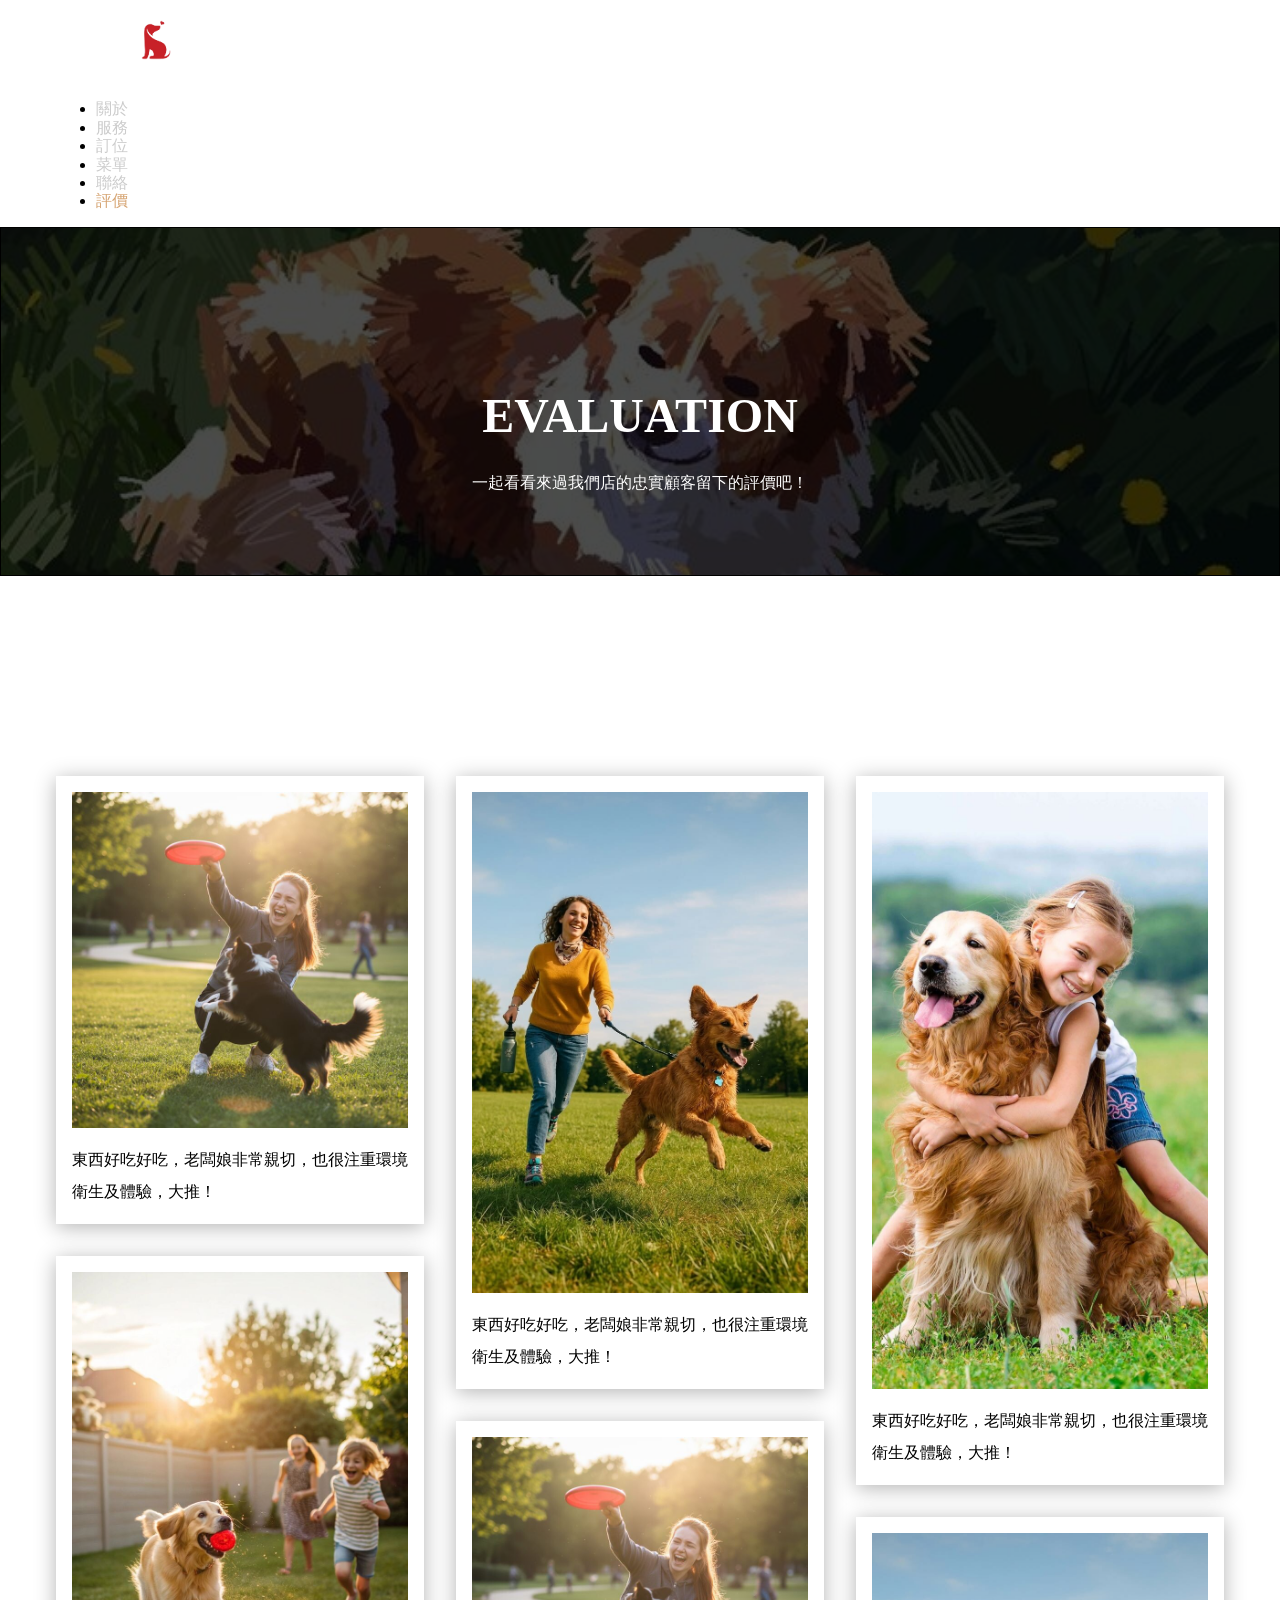
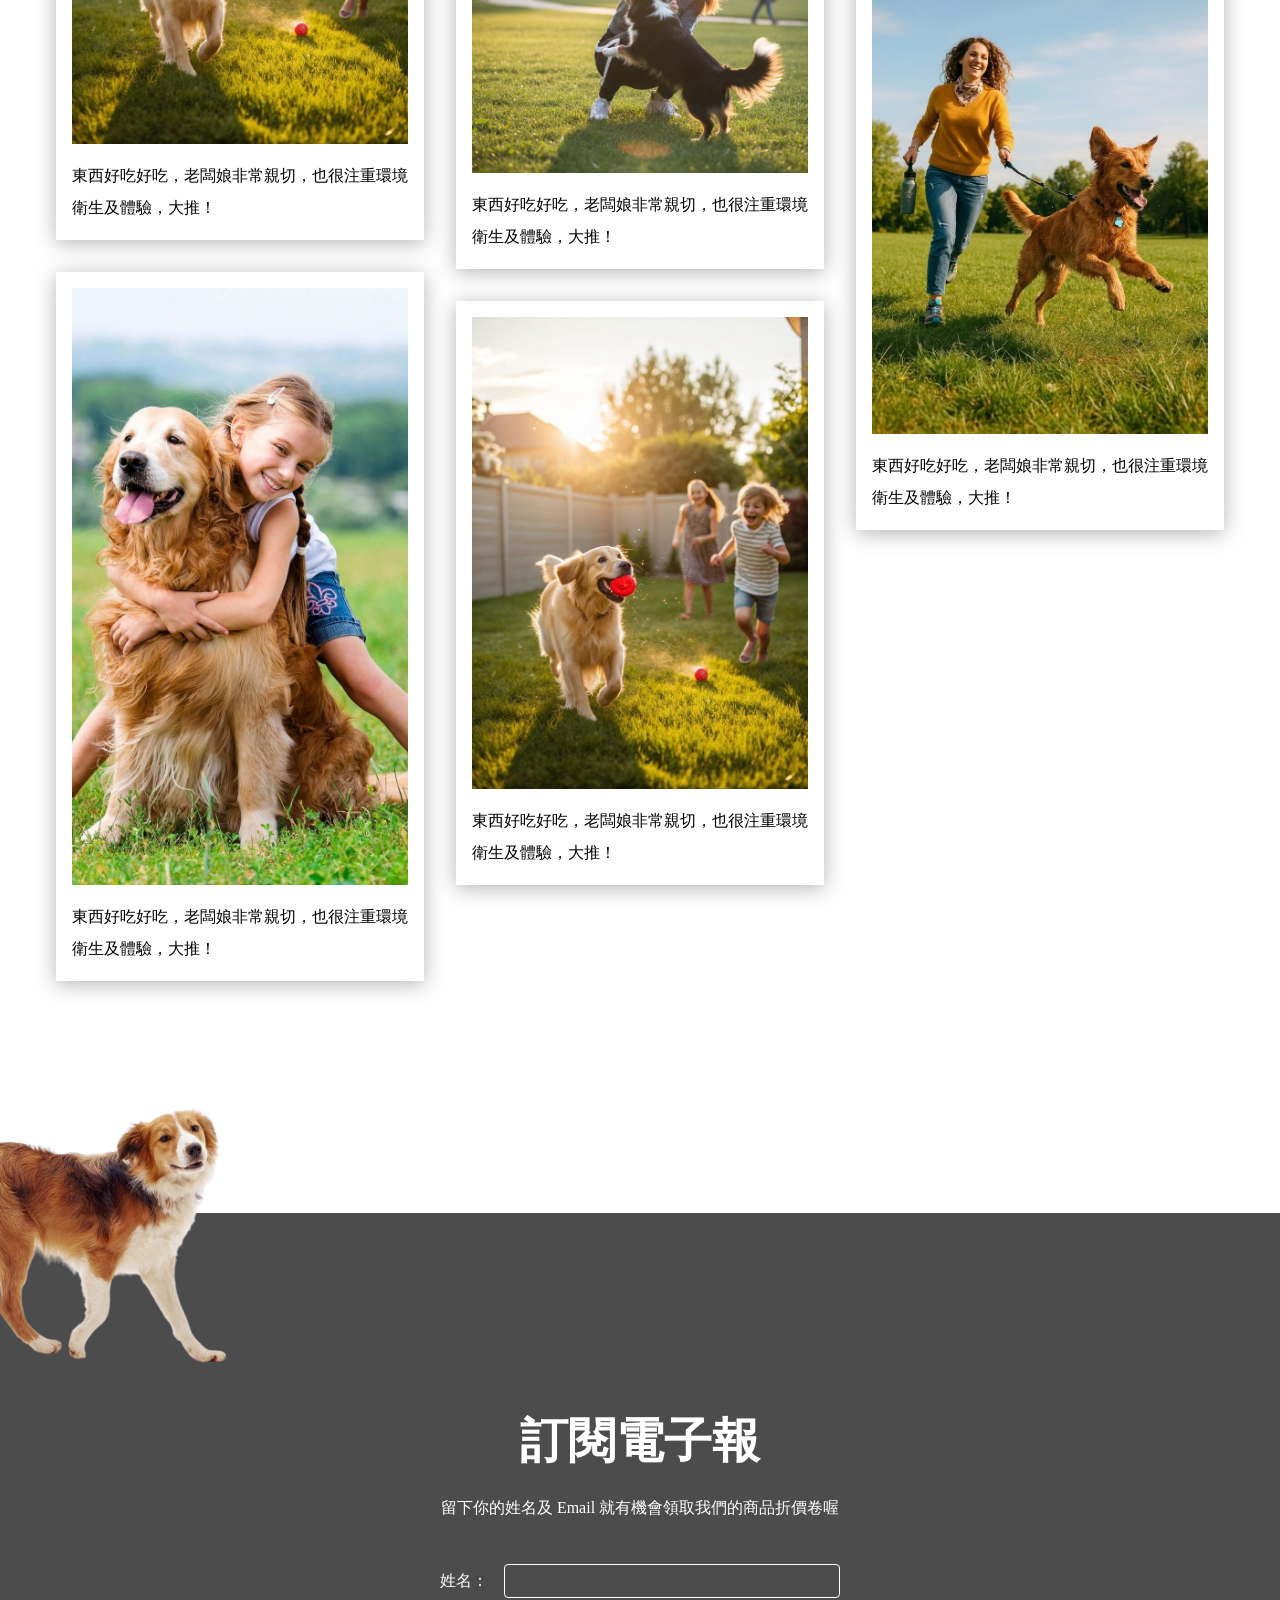
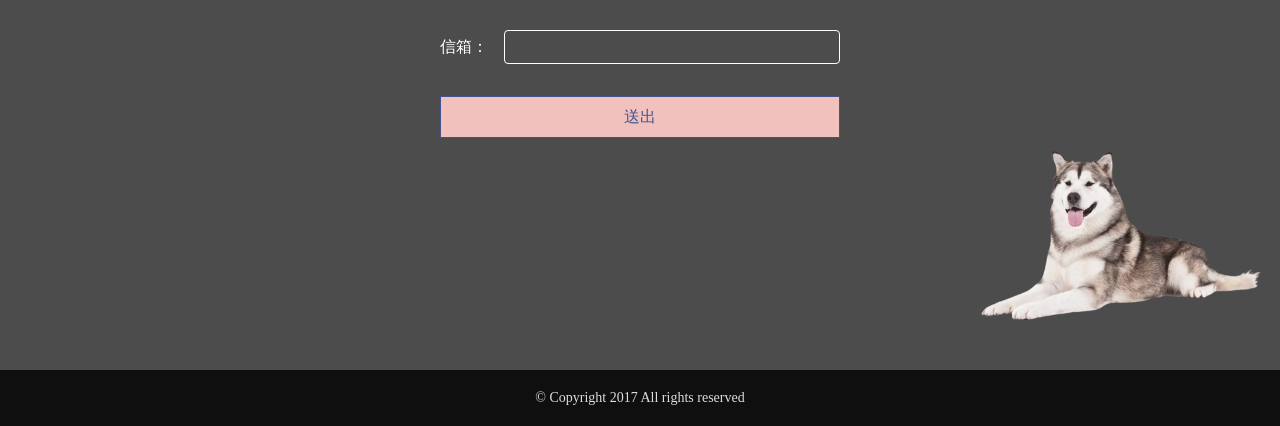
==== evaluation.html @ 52d825fe "Add files via upload" ====
<!DOCTYPE html>
<html lang="zh-Hent-TW">
<head>
	<meta charset="UTF-8">
	<meta name="viewport" content="width=device-width, initial-scale=1.0">
	<title>日沐咖啡</title>
	<!-- Normalize -->
	<link rel="stylesheet" href="assets/css/normalize.css">
	<!-- Vendor -->
	<link rel="stylesheet" href="assets/vendor/owlcarousel2/assets/owl.carousel.min.css">
	<link rel="stylesheet" href="assets/vendor/fancybox3/jquery.fancybox.css">
	<!-- <link rel="stylesheet" href="assets/vendor/owlcarousel2/assets/owl.theme.default.min.css"> -->
	<!-- Custom -->
	<link rel="stylesheet" href="assets/css/style.css">
</head>
<body>
	<div class="wrapper">

		<!-- Start header -->
		<header class="header">
			<div class="navbar">
				<div class="container">
					<a href="#!" class="brand">
						<h1>rimoo café</h1>
					</a>
					<ul class="nav js-onePageNav">
						<li class="nav-item">
							<a href="index.html#about" class="nav-link">關於</a>
						</li>
						<li class="nav-item">
							<a href="index.html#service" class="nav-link">服務</a>
						</li>
						<li class="nav-item">
							<a href="index.html#reservation" class="nav-link">訂位</a>
						</li>
						<li class="nav-item">
							<a href="index.html#menu" class="nav-link">菜單</a>
						</li>
						<li class="nav-item">
							<a href="index.html#contact" class="nav-link">聯絡</a>
						</li>
						<li class="nav-item active">
							<a href="evaluation.html" class="nav-link">評價</a>
						</li>
						<!-- <a href="#!" class="close-btn">
							<span></span>
							<span></span>
						</a> -->
					</ul>
					<a href="#!" class="menu-toggle">
						<span></span>
						<span></span>
						<span></span>
					</a>
				</div>
			</div>
		</header>
		<!-- End header -->

		<!-- Start main -->
		<section class="main">
			
			<!-- Start page title -->
			<div class="page-title">
				<div class="mask-dark"></div>
				<div class="section-intro js-fadeInUp">
					<h2 class="title">EVALUATION</h2>
					<p class="para">一起看看來過我們店的忠實顧客留下的評價吧！</p>
				</div>
			</div>
			<!-- End page title -->

			<!-- Start evaluation -->
			<div class="hero">
				<div class="container">
					<div class="masonry-row">
						<div class="masonry-col">
							<div class="eval-card">
								<img class="image" src="assets/images/evaluation/002.jpg" alt="">
								<p class="para">東西好吃好吃，老闆娘非常親切，也很注重環境衛生及體驗，大推！</p>
							</div>
						</div>
						<div class="masonry-col">
							<div class="eval-card">
								<img class="image" src="assets/images/evaluation/001.jpg" alt="">
								<p class="para">東西好吃好吃，老闆娘非常親切，也很注重環境衛生及體驗，大推！</p>
							</div>
						</div>
						<div class="masonry-col">
							<div class="eval-card">
								<img class="image" src="assets/images/evaluation/003.jpg" alt="">
								<p class="para">東西好吃好吃，老闆娘非常親切，也很注重環境衛生及體驗，大推！</p>
							</div>
						</div>
						<div class="masonry-col">
							<div class="eval-card">
								<img class="image" src="assets/images/evaluation/004.jpg" alt="">
								<p class="para">東西好吃好吃，老闆娘非常親切，也很注重環境衛生及體驗，大推！</p>
							</div>
						</div>
						<div class="masonry-col">
							<div class="eval-card">
								<img class="image" src="assets/images/evaluation/002.jpg" alt="">
								<p class="para">東西好吃好吃，老闆娘非常親切，也很注重環境衛生及體驗，大推！</p>
							</div>
						</div>
						<div class="masonry-col">
							<div class="eval-card">
								<img class="image" src="assets/images/evaluation/001.jpg" alt="">
								<p class="para">東西好吃好吃，老闆娘非常親切，也很注重環境衛生及體驗，大推！</p>
							</div>
						</div>
						<div class="masonry-col">
							<div class="eval-card">
								<img class="image" src="assets/images/evaluation/003.jpg" alt="">
								<p class="para">東西好吃好吃，老闆娘非常親切，也很注重環境衛生及體驗，大推！</p>
							</div>
						</div>
						<div class="masonry-col">
							<div class="eval-card">
								<img class="image" src="assets/images/evaluation/004.jpg" alt="">
								<p class="para">東西好吃好吃，老闆娘非常親切，也很注重環境衛生及體驗，大推！</p>
							</div>
						</div>
					</div>
				</div>
			</div>
			<!-- End evaluation -->
			
		</section>
		<!-- End main -->

		<!-- Start footer -->
		<footer class="footer">
			<div class="mask-dark"></div>
			<div class="hero">
				<img src="assets/images/parallax/006.png" alt="" class="rellax parallax-6" data-rellax-speed="-2">
				<img src="assets/images/parallax/007.png" alt="" class="rellax parallax-7" data-rellax-speed="-2">
				<div class="container">
					<!-- <a href="#!" class="brand"></a>
					<ul class="nav">
						<li class="nav-item">
							<a href="" class="nav-link">關於</a>
						</li>
						<li class="nav-item">
							<a href="" class="nav-link">服務</a>
						</li>
						<li class="nav-item">
							<a href="" class="nav-link">訂位</a>
						</li>
						<li class="nav-item">
							<a href="" class="nav-link">菜單</a>
						</li>
						<li class="nav-item">
							<a href="" class="nav-link">聯絡</a>
						</li>
					</ul> -->
					<div class="section-intro js-fadeInUp">
						<h2 class="title">訂閱電子報</h2>
						<p class="para">留下你的姓名及 Email 就有機會領取我們的商品折價卷喔</p>
					</div>

					<form class="form js-fadeInUp" action="http://www.newsleopard.com/mailverify.htm?x=0000000065862abb01658ae5d37d35b1" target="popupwindow" method="post" onsubmit="window.open('', 'popupwindow', 'yesscrollbars=,width=350,height=115');return true">
						<div class="form__item">
							<label class="form__label" for="name">姓名：</label>
							<input id="name" class="form__input" type="text" name="name">
						</div>
						<div class="form__item">
							<label class="form__label" for="mail">信箱：</label>
							<input id="mail" class="form__input" type="email" name="email">
						</div>
						<div class="form__item">
							<input class="form__submit btn btn-primary btn-lg" type="submit" value="送出">
						</div>
					</form>

				</div>
			</div>
			<div class="copyright">
				<p>© Copyright 2017 All rights reserved</p>
			</div>
		</footer>
		<!-- End footer -->

	</div>
</body>
<!-- JS -->
<!-- lib -->
<script src="assets/vendor/jquery/jquery-3.3.1.min.js"></script>
<!-- vendor -->
<script src="assets/vendor/masonry/masonry.pkgd.min.js"></script>
<!-- custom -->
<script>
	// 導覽列的變化
	// x = $('.navbar').height();
	// console.log(x);
	// 抓取視窗偵測滾動事件
	$(window).scroll(function(){
		scrolledPx = $(this).scrollTop(); //抓取滾動距離
		if(scrolledPx >= 80){ //條件判斷 "如果滾動距離大於200px"
			$('.navbar').addClass('active'); //加上 active class
		}else{
			$('.navbar').removeClass('active'); //移除 active class
		}
	})

	// 彈跳選單 or 下拉選單
	$('.menu-toggle').on('click', function(){
		$(this).toggleClass('active');
		$('.navbar .nav').toggleClass('active');
	})
	$('.nav-link').on('click', function(){
		$('.menu-toggle').removeClass('active');
		$('.navbar .nav').removeClass('active');
	})

	// Masonry
	$('.masonry-row').masonry({
		itemSelector: '.masonry-col'
	});

</script>

</html>
---- assets/css/style.css ----
/* Globle 通用設計 */
*{
   -webkit-box-sizing: border-box; /* 針對舊版 Chrome/Safari */
    -moz-box-sizing: border-box;    /* 針對舊版 Firefox */
    box-sizing: border-box;
   position: relative;
}

html,body{
    /* 字型 */
    font-family: '微軟正黑體';
}
h1,h2,h3,h4,h5,h6,p{
   /* 內距 */
   padding: 0;
   /* 外距 */
   margin: 0;
}
u1{
   /* 內距 */
   padding: 0;
   /* 外距 */
   margin: 0;
   /* 清單樣式清除 */
   list-style: none;
}
a{
   /* 文字裝飾清除 */
   text-decoration: none;
   color: #ccc;
   /* 關掉聚焦模式 */
   outline: none;
}

/*------------------------------------*\
    Layout 排版
\*------------------------------------*/

.container{
   /* 最大寬度 */
   max-width: 1200px;
   height: 100%;
   /* 邊框 */
   /* border: 1px solid #ccc; */
   /* 外距-置中 */
   margin: 0 auto;
   /* 左內距 */
   padding-left: 16px;
   /* 右內距 */
   padding-right: 16px;
}

.row{
   margin-left: -16px;
   margin-right: -16px;
}
.row:after{
   content: '';
   display: block;
   clear: both;
}
.col-lg-6,.col-lg-4,.col-lg-3,
.col-md-6,.col-md-12,
.col-sm-12{
   float: left;
   /*border: 1px solid red;*/
   padding-left: 16px;
   padding-right: 16px;
}
.col-lg-6{
   width: 50%;
}
.col-lg-4{
   width: 33.3333333%;
}
.col-lg-3{
   width: 25%;
}
@media (max-width: 768px){
   .col-md-6{
      width: 50%;
   }
   .col-md-12{
      width: 100%;
   }
}
@media (max-width: 576px){
   .col-sm-12{
      width: 100%;
   }
}

/*------------------------------------*\
    Components 元件
\*------------------------------------*/

 .btn{
   /* 把預設值改成inline-block */
   display: inline-block;
   /* 文字大小 */
   font-size: 16px;
   /* 行高 */
   line-height: 24px;
   /* 內距 */
   padding: 4px 16px;
}

.btn-center{
   /* 文字置中 */
   text-align: center;
}

/* 主要按鈕 */
.btn-primary{
   /* 背景色 */
  background-color: #F1C1BD ;
  color: #45538a ;
  /* 邊框 */
  border: 1px solid #45538a;
}

.btn-primary:hover{
   /* 背景色 */
  background-color: #F1C1BD ;
  /* 邊框 */
  border: 1px solid #F1C1BD;
}

/* 次要按鈕 */
.btn-secondary{
   /* 邊框 */
   border: 1px solid #F1C1BD;
    color: #CA6D68 ;
}

.btn-secondary:hover{
   /* 邊框 */
   background-color: #CA6D68;
   color: #F1C1BD ;
}

/* 按鈕尺寸 */
.btn-lg{
   /* 內距 */
   padding: 8px 32px;
}

.btn-group-center{
   text-align: center;
}
.btn-group-center .btn{
   margin-left: 12px;
   margin-right: 12px;
}
.btn-group-right{
   text-align: right;
}
.btn-group-right .btn{
   margin-left: 24px;
}
@media (max-width: 576px){
   .btn-group-center{
      display: flex;
      flex-direction: column;
      width: 240px;
      margin: 0 auto;
   }
   .btn-group-center .btn{
      margin-bottom: 24px;
   }
   .btn-group-center .btn:last-child{
      margin-bottom: 0;
   }
}

/* image-container */
.image-container{
   width: 100%;
}
.image-container:before{
   content: '';
   display: block;
   width: 100%;
   padding-top: 75%;
}
.image-container .image{
   position: absolute;
   top: 0;
   left: 0;
   width: 100%;
   height: 100%;
   background-position: center;
   background-size: cover;
   background-repeat: no-repeat;
}

/* navber */
.navber{
   height: 100px;
   background-color: black;
   /* 固定定位 */
   position: fixed;
   top: 0;
   left: 0;
   width: 100%;
   /* 層級 */
   z-index: 500;
}

.navbar.active{
   height: 64px;
   border-bottom: 0px;
   background-color: rgba(0,0,0,0.8);
}

.navber h1{
   display: inline-block;
   /* 行高 */
   line-height: 100px;
   /* 垂直對其該行元素 */
   vertical-align: text-top;
}

.brand{
   display: inline-block;
   width: 200px;
   height: 80px;
   background-image: url('../images/common/logo.png');
   /* 背景圖縮至內容框 */
   background-size: contain;
   /* 背景圖不重複 */
   background-repeat: no-repeat;
   /* 背景圖定位在中央 */
   background-position: center;
   /* 文字縮排寬度百分比 */
   text-indent: 100%;
   /* 強制不換行 */
   white-space: nowrap;
   /* 超出範圍隱藏 */
   overflow: hidden;
}
.navber .nav{
   /* 浮動 */
   float: right;
}
.navber .nav-item{
   /* 浮動 */
   float: left;
}
.navber .nav-link{
   /* 預設值inline改為block */
   display: block;
   color:#CA6D68 ;
   /* 行高 */
   line-height: 24px;
   /* 內距 */
   padding: 20px 16px;
   /* 轉場 */
   transition: all 0.3s;
}
.navbar.active .brand{
   width: 160px;
   height: 64px;
}

.navber .nav-link:hover{
   color: #EFD090;
}
.navbar .nav .nav-link:hover,
.navbar .nav .nav-item.active .nav-link{
   color: #d5a26f;
}
@media (max-width: 768px){
   .navbar .nav{
      position: fixed;
      top: 0;
      left: 0;
      width: 100%;
      height: 100%;
      background-color: #000;
      z-index: 500;

      display: flex;
      justify-content: center;
      flex-direction: column;
      
      opacity: 0;
      visibility: hidden;
      transition: all 0.3s;
   }
   .navbar .nav.active{
      opacity: 1;
      visibility: visible;
   }
   .navbar .nav .nav-item{
      float: none;
   }
   .navbar .nav .nav-item .nav-link{
      width: 100%;
      padding: 12px 16px;
      text-align: center;
   }
}
.menu-toggle {
 width: 48px;
  height: 48px;
   float: right;
    margin-top: 8px;
     padding: 12px 8px;
      display: none; /* 平時隱藏，手機版才顯示 */ z-index: 600; } 

.menu-toggle span{
   width: 32px;
   height: 2px;
   display: block;
   background-color: #d5a26f;
   /*margin-bottom: 8px;*/
   position: absolute;
   left: 50%;
   transform: translate(-50%,0);
   transition: all 0.3s;
}
.menu-toggle span:nth-child(1){
   top: 12px;
}
.menu-toggle.active span:nth-child(1){
   top: 50%;
   transform: translate(-50%,-50%) rotate(45deg);
}
.menu-toggle span:nth-child(2){
   top: 22px;
}
.menu-toggle.active span:nth-child(2){
   opacity: 0;
}
.menu-toggle span:nth-child(3){
   top: 32px;
}
.menu-toggle.active span:nth-child(3){
   top: 50%;
   transform: translate(-50%,-50%) rotate(-45deg);
}


/* close-btn */
.close-btn{
   width: 48px;
   height: 48px;
   position: absolute;
   right: 16px;
   top: 8px;
   display: none;
}
@media (max-width: 768px){
   .close-btn{
      display: block;
   }
}
.close-btn span{
   width: 40px;
   height: 2px;
   background-color: #d5a26f;
   display: block;
   position: absolute;
   top: 50%;
   left: 50%;
   transform: translate(-50%,-50%);
}
.close-btn span:nth-child(1){
   transform: translate(-50%,-50%) rotate(45deg);
}
.close-btn span:nth-child(2){
   transform: translate(-50%,-50%) rotate(-45deg);
}

/* hero */
.hero{
   padding-top: 200px;
   padding-bottom: 200px;
}
@media (max-width: 768px){
   .hero{
      padding-top: 80px;
      padding-bottom: 80px;
   }
}
.hero.hero-bg-white{
   background-color: #fefefe;
}
.hero.hero-bg-grey{
   background-color: #efefef;
}
/* jumbotron */
.jumbotron{
   border: 1px solid #000;
   padding-top: 184px;
   padding-bottom: 120px;
   /*background-image: url('../images/bg/bg001.jpg');*/
   background-position: center;
   background-size: cover;
   background-attachment: fixed;
}
.jumbotron .mask-dark{
   background-color: rgba(0,0,0,0.2);
}
.jumbotron .logo-image{
   width: 320px;
   height: 320px;
   background-image: url('../images/common/logo-w.png');
   background-position: center;
   background-size: contain;
   background-repeat: no-repeat;
   margin: 0 auto;
}
@media (max-width: 768px){
   .jumbotron{
      padding-top: 144px;
      padding-bottom: 80px;
   }
   .jumbotron .logo-image{
      width: 200px;
      height: 200px;
   }
}

/* mask */
.mask-dark{
   position: absolute;
   width: 100%;
   height: 100%;
   left: 0;
   top: 0;
   background-color: rgba(0,0,0,0.7);
}

/* about-preview */
@media (max-width: 768px){
   .about-preview{
      margin-bottom: 48px;
   }
}
.about-preview .title{
   font-size: 32px;
   color: #333;
   margin-bottom: 24px;
   margin-top: 80px;
}
@media (max-width: 992px){
   .about-preview .title{
      margin-top: 0;
   }
}
.about-preview .para{
   font-size: 16px;
   line-height: 32px;
   color: #333;
   margin-bottom: 24px;
}

/* section-intro */
.section-intro{
   text-align: center;
   margin-bottom: 40px;
}
.section-intro .title{
   font-size: 48px;
   color: #333;
   margin-bottom: 24px;
}
.section-intro .para{
   font-size: 16px;
   line-height: 32px;
   color: #333;
}
@media (max-width: 768px){
   .section-intro .title{
      font-size: 32px;
   }
}

/* service-item */
@media (max-width: 768px){
   .service-item{
      margin-bottom: 48px;
   }
   .service-group [class^="col-"]:last-child .service-item{
      margin-bottom: 0;
   }
}
.service-item .preview{
   padding-top: 16px;
}
.service-item .title{
   font-size: 24px;
   color: #333;
   margin-bottom: 8px;

   white-space: nowrap;
   overflow: hidden;
   text-overflow: ellipsis;
}
.service-item .subtitle{
   font-size: 14px;
   color: #d5a26f;
   margin-bottom: 16px;
}
.service-item .para{
   color: #333;
   font-size: 16px;
   line-height: 24px;
   margin-bottom: 24px;

   /*border: 1px solid #000;*/
   height: 72px;
   overflow: hidden;
}

/* reservation */
.reservation{
   background-image: url('../images/bg/bg002.jpg');
   background-position: center;
   background-size: cover;
   background-attachment: fixed;
}
.reservation .section-intro .title,
.reservation .section-intro .para{
   color: #fefefe;
}

/* menu-list */
.menu-list{
   margin-bottom: 64px;
}
.menu-list:last-child{
   margin-bottom: 0;
}
.menu-list .title-bar{
   /*border: 1px solid #000;*/
   margin-bottom: 24px;
}
.menu-list .title-bar: after{
   content: '';
   display: block;
   clear: both;
}
.menu-list .title-bar .title{
   font-size: 24px;
   line-height: 40px;
   color: #d5a26f;
   float: left;
   padding-left: 16px;
}
.menu-list .title-bar .title: before{
   content: '';
   display: inline-block;
   width: 4px;
   height: 24px;
   background-color: #d5a26f;
   
   position: absolute;
   left: 0;
   top: 50%;
   transform: translate(0,-50%);
}
.menu-list .title-bar .btn{
   padding-top: 8px;
   padding-bottom: 8px;
   float: right;
}
.menu-list .list-item .image-container{
   margin-bottom: 16px;
}
.menu-list .list-item .image-container: before{
   padding-top: 100%;
}
.menu-list .list-item .title{
   font-size: 18px;
   color: #333;
   line-height: 24px;
   margin-bottom: 8px;
}
.menu-list .list-item .subtitle{
   font-size: 14px;
   color: #d5a26f;
}
@media (max-width: 768px){
   .menu-list .list-item{
      /*margin-bottom: 48px;*/
   }
}

/* owl-carousel */
.owl-theme .owl-dots{
   display: flex;
   justify-content: center;
   margin-top: 24px;
}
@media (max-width: 768px){
   .owl-theme .owl-dots{
      margin-bottom: 24px;
   }
}
.owl-theme button.owl-dot{
   display: inline-block;
   vertical-align: top;
   width: 15px;
   height: 15px;
   border-radius: 50%;
   background-color: #ccc;
   outline: none;
   margin: 0 4px;
}
.owl-theme button.owl-dot.active{
   background-color: #d5a26f;
}
.owl-theme .owl-nav{
   position: absolute;
   top: calc((100% - 106px) / 2);
   width: 100%;
}
.owl-theme .owl-nav button.owl-prev,
.owl-theme .owl-nav button.owl-next{
   width: 40px;
   height: 40px;
   border-radius: 50%;
   background-color: #d5a26f;
   outline: none;
   color: #fff;
   box-shadow: 0 3px 5px rgba(0,0,0,0.5);
   position: absolute;
   transform: translate(0,-50%);
   top: 0;
   opacity: 0.5;
   transition: all 0.3s;
}
.owl-theme:hover .owl-nav button.owl-prev,
.owl-theme:hover .owl-nav button.owl-next{
   opacity: 1;
}
@media (max-width: 768px){
   .owl-theme .owl-nav button.owl-prev,
   .owl-theme .owl-nav button.owl-next{
      opacity: 1;
   }
}
.owl-theme .owl-nav button.owl-prev{
   left: -16px;
}
.owl-theme .owl-nav button.owl-next{
   right: -16px;
}



/* contact */
.contact-info{
   padding-top: 40px;
}
.contact-info .info-item{
   margin-bottom: 24px;
}
.contact-info .info-item .title{
   color: #d5a26f;
   margin-bottom: 16px;
}
.contact-info .info-item .title span{
   display: inline-block;
   border-bottom: 2px solid #d5a26f;
   line-height: 36px;
}
.contact-info .info-item .info{
   line-height: 32px;
}
.map-container{
   width: 100%;
   padding-top: 75%;
}
.map-container iframe{
   position: absolute;
   top: 0;
   left: 0;
}

/* footer */
.footer{
   background-image: url('../images/bg/bg003.jpg');
   background-position: center;
   background-size: cover;
   background-attachment: fixed;
}
.footer .brand{
   width: 240px;
   height: 240px;
   display: block;
   margin: 0 auto;
   background-image: url('../images/common/logo-w.png');
   background-position: center;
   background-size: contain;
}
@media (max-width: 768px){
   .footer .brand{
      width: 200px;
      height: 200px;
   }
}
.footer .nav{
   display: flex;
   justify-content: center;
}
.footer .nav .nav-link{
   display: block;
   color: #fefefe;
   padding: 24px;
   line-height: 24px;
   transition: all 0.3s;
}
@media (max-width: 768px){
   .footer .nav .nav-link{
      padding: 24px 8px;
   }
}
.footer .nav .nav-link:hover{
   color: #d5a26f;
}
.footer .copyright{
   background-color: rgba(0,0,0,0.8);
   color: #ddd;
   text-align: center;
   line-height: 24px;
   padding: 16px 0;
   font-size: 14px;
}
.footer .section-intro .title,
.footer .section-intro .para{
   color: #fff;
}

/* form */
.form{
   max-width: 400px;
   margin: 0 auto;
}
.form__item{
   display: flex;
   margin-bottom: 32px;
   align-items: center;
}
.form__label{
   color: #fff;
   margin-right: 16px;
}
.form__input{
   display: inline-block;
   flex: 1;
   border: 1px solid #fff;
   line-height: 32px;
   background-color: transparent;
   color: #fff;
   border-radius: 4px;
   padding: 0 8px;
   outline: none;
}
.form__input:focus{
   border: 1px solid #d5a26f;
}
.form__submit{
   flex: 1;
}

/* hidden */
.desktop-hidden{
   display: none;
}
@media (max-width: 768px){
   .desktop-hidden{
      display: block;
   }
   .mobile-hidden{
      display: none;
   }
}

/* parallax */
.rellax{
   position: absolute;
}
@media (max-width: 1024px){
   .rellax{
      display: none;
   }
}
.parallax-1{
   width: 30%;
   right: 0;
   top: -20%;
}
.parallax-2{
   width: 20%;
   left: 0;
   top: -20%;
}
.parallax-3{
   width: 25%;
   right: 0;
   top: -25%;
}
.parallax-4{
   width: 30%;
   left: 0;
   top: 0%;
}
.parallax-5{
   width: 22%;
   right: 0;
   top: -15%;
}
.parallax-6{
   width: 30%;
   left: -10%;
   top: -15%;
}
.parallax-7{
   width: 25%;
   right: 0%;
   bottom: 0%;
}

/* evaluation page */

/* page title */
.page-title{
   padding-top: 160px;
   padding-bottom: 76px;
   border: 1px solid #000;
   background-image: url('../images/bg/bg001.jpg');
   background-size: cover;
   background-position: center;
   background-repeat: no-repeat;
}
.page-title .section-intro{
   margin-bottom: 0;
}
.page-title .section-intro .title,
.page-title .section-intro .para{
   color: #fff;
}

/* eval card */
.eval-card{
   padding: 16px;
   box-shadow: 0 3px 20px rgba(0,0,0,0.3);
   margin-bottom: 32px;
}
.eval-card .image{
   display: block;
   width: 100%;
   margin-bottom: 16px;
}
.eval-card .para{
   line-height: 32px;
   font-size: 16px;
}

.masonry-row{
   margin-left: -16px;
   margin-right: -16px;
}
.masonry-col{
   padding-left: 16px;
   padding-right: 16px;
   width: 33.333333%;
}
@media (max-width: 768px){
   .masonry-col{
      width: 50%;
   }
}
@media (max-width: 576px){
   .masonry-col{
      width: 100%;
   }
}
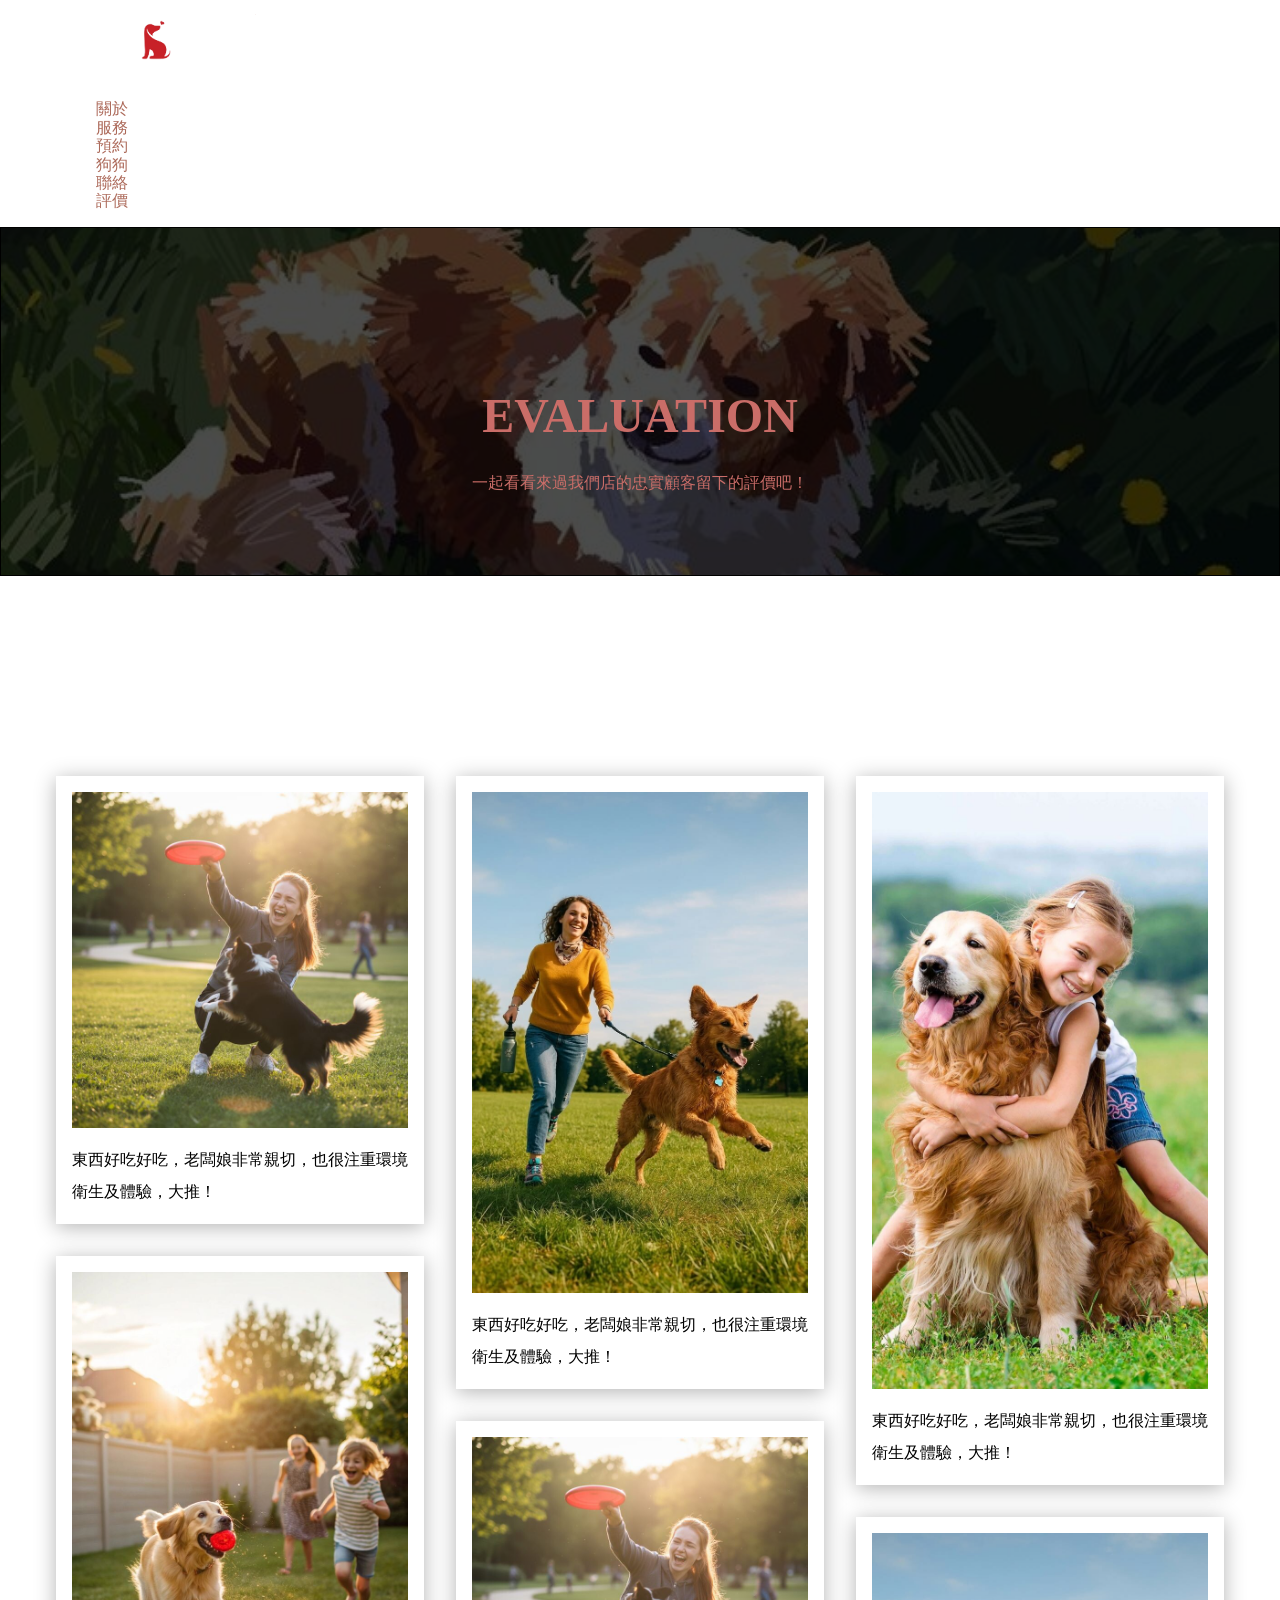
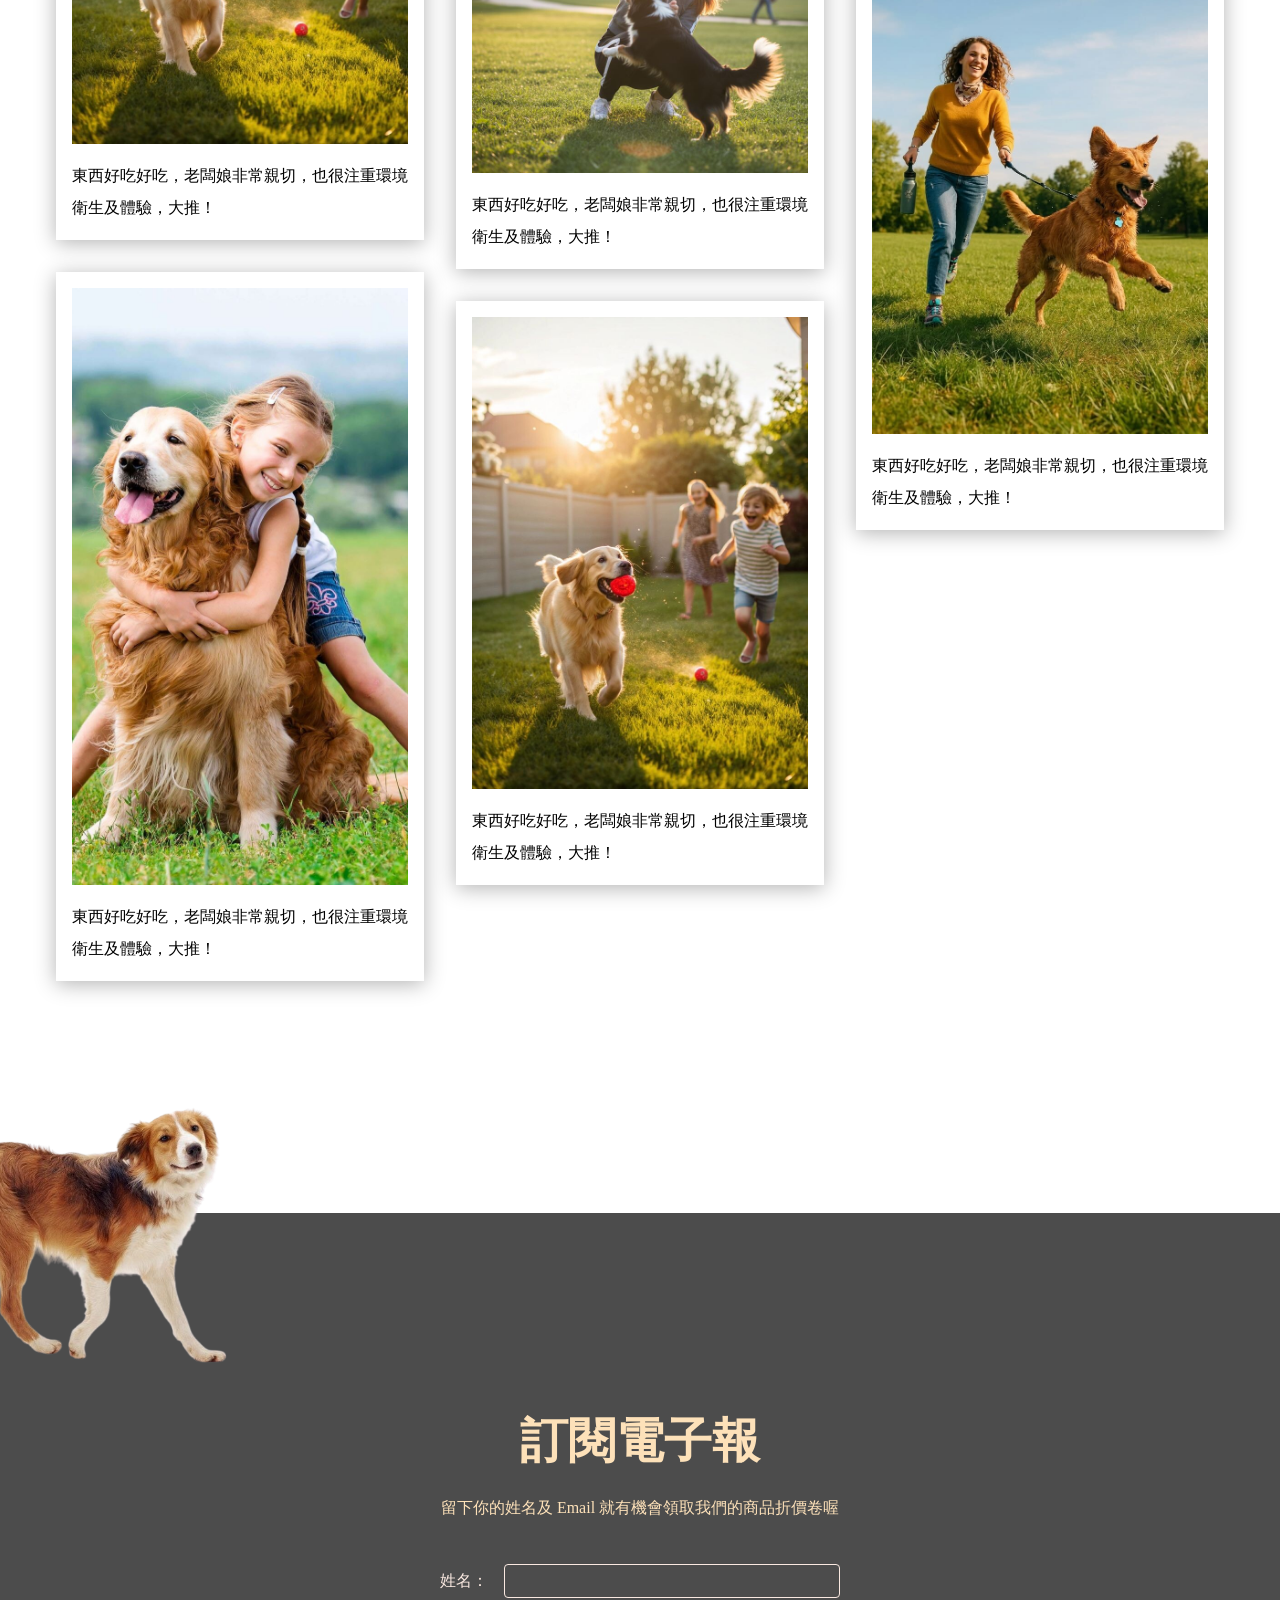
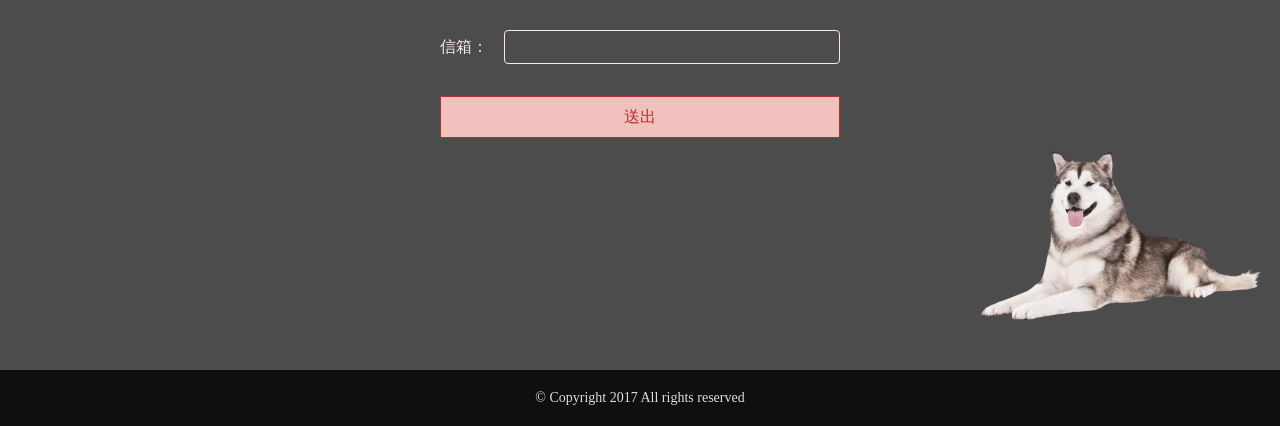
==== commit abb8951c: "Add files via upload" ====
--- a/evaluation.html
+++ b/evaluation.html
@@ -3,7 +3,7 @@
 <head>
 	<meta charset="UTF-8">
 	<meta name="viewport" content="width=device-width, initial-scale=1.0">
-	<title>日沐咖啡</title>
+	<title>狗狗之家</title>
 	<!-- Normalize -->
 	<link rel="stylesheet" href="assets/css/normalize.css">
 	<!-- Vendor -->
@@ -21,7 +21,7 @@
 			<div class="navbar">
 				<div class="container">
 					<a href="#!" class="brand">
-						<h1>rimoo café</h1>
+						<h1>狗狗之家</h1>
 					</a>
 					<ul class="nav js-onePageNav">
 						<li class="nav-item">
@@ -31,10 +31,10 @@
 							<a href="index.html#service" class="nav-link">服務</a>
 						</li>
 						<li class="nav-item">
-							<a href="index.html#reservation" class="nav-link">訂位</a>
-						</li>
-						<li class="nav-item">
-							<a href="index.html#menu" class="nav-link">菜單</a>
+							<a href="index.html#reservation" class="nav-link">預約</a>
+						</li>
+						<li class="nav-item">
+							<a href="index.html#menu" class="nav-link">狗狗</a>
 						</li>
 						<li class="nav-item">
 							<a href="index.html#contact" class="nav-link">聯絡</a>
--- a/assets/css/style.css
+++ b/assets/css/style.css
@@ -24,10 +24,13 @@
    /* 清單樣式清除 */
    list-style: none;
 }
+li{
+   list-style: none;
+}
 a{
    /* 文字裝飾清除 */
    text-decoration: none;
-   color: #ccc;
+   color: #ac6959;
    /* 關掉聚焦模式 */
    outline: none;
 }
@@ -114,20 +117,22 @@
 .btn-primary{
    /* 背景色 */
   background-color: #F1C1BD ;
-  color: #45538a ;
+  color: #b92c2c ;
   /* 邊框 */
-  border: 1px solid #45538a;
+  border: 1px solid #b92c2c;
 }
 
 .btn-primary:hover{
    /* 背景色 */
-  background-color: #F1C1BD ;
+  background-color: #CA6D68;
   /* 邊框 */
   border: 1px solid #F1C1BD;
 }
 
 /* 次要按鈕 */
 .btn-secondary{
+    /* 背景色 */
+  background-color: #Fae9e1;
    /* 邊框 */
    border: 1px solid #F1C1BD;
     color: #CA6D68 ;
@@ -197,7 +202,7 @@
 /* navber */
 .navber{
    height: 100px;
-   background-color: black;
+   background-color: #78382c;
    /* 固定定位 */
    position: fixed;
    top: 0;
@@ -207,7 +212,7 @@
    z-index: 500;
 }
 
-.navbar.active{
+.navber.active{
    height: 64px;
    border-bottom: 0px;
    background-color: rgba(0,0,0,0.8);
@@ -250,7 +255,7 @@
 .navber .nav-link{
    /* 預設值inline改為block */
    display: block;
-   color:#CA6D68 ;
+   color: #F1C1BD ;
    /* 行高 */
    line-height: 24px;
    /* 內距 */
@@ -258,20 +263,20 @@
    /* 轉場 */
    transition: all 0.3s;
 }
-.navbar.active .brand{
+.navber.active .brand{
    width: 160px;
    height: 64px;
 }
 
 .navber .nav-link:hover{
-   color: #EFD090;
-}
-.navbar .nav .nav-link:hover,
-.navbar .nav .nav-item.active .nav-link{
-   color: #d5a26f;
-}
-@media (max-width: 768px){
-   .navbar .nav{
+   color: #CA6D68;
+}
+.navber .nav .nav-link:hover,
+.navber .nav .nav-item.active .nav-link{
+   color: #CA6D68;
+}
+@media (max-width: 768px){
+   .navber .nav{
       position: fixed;
       top: 0;
       left: 0;
@@ -288,14 +293,14 @@
       visibility: hidden;
       transition: all 0.3s;
    }
-   .navbar .nav.active{
+   .navber .nav.active{
       opacity: 1;
       visibility: visible;
    }
-   .navbar .nav .nav-item{
+   .navber .nav .nav-item{
       float: none;
    }
-   .navbar .nav .nav-item .nav-link{
+   .navber .nav .nav-item .nav-link{
       width: 100%;
       padding: 12px 16px;
       text-align: center;
@@ -313,7 +318,7 @@
    width: 32px;
    height: 2px;
    display: block;
-   background-color: #d5a26f;
+   background-color: #78382c;
    /*margin-bottom: 8px;*/
    position: absolute;
    left: 50%;
@@ -359,7 +364,7 @@
 .close-btn span{
    width: 40px;
    height: 2px;
-   background-color: #d5a26f;
+   background-color: #78382c;
    display: block;
    position: absolute;
    top: 50%;
@@ -383,12 +388,12 @@
       padding-top: 80px;
       padding-bottom: 80px;
    }
-}
+}s
 .hero.hero-bg-white{
-   background-color: #fefefe;
+   background-color: #fde1b9;
 }
 .hero.hero-bg-grey{
-   background-color: #efefef;
+   background-color: #fde1b9;
 }
 /* jumbotron */
 .jumbotron{
@@ -441,7 +446,7 @@
 }
 .about-preview .title{
    font-size: 32px;
-   color: #333;
+   color: #78382c;
    margin-bottom: 24px;
    margin-top: 80px;
 }
@@ -453,7 +458,7 @@
 .about-preview .para{
    font-size: 16px;
    line-height: 32px;
-   color: #333;
+   color: #78382c;
    margin-bottom: 24px;
 }
 
@@ -464,13 +469,13 @@
 }
 .section-intro .title{
    font-size: 48px;
-   color: #333;
+   color: #78382c;
    margin-bottom: 24px;
 }
 .section-intro .para{
    font-size: 16px;
    line-height: 32px;
-   color: #333;
+   color: #78382c;
 }
 @media (max-width: 768px){
    .section-intro .title{
@@ -492,7 +497,7 @@
 }
 .service-item .title{
    font-size: 24px;
-   color: #333;
+   color: #78382c;
    margin-bottom: 8px;
 
    white-space: nowrap;
@@ -501,11 +506,11 @@
 }
 .service-item .subtitle{
    font-size: 14px;
-   color: #d5a26f;
+   color:  #CA6D68;
    margin-bottom: 16px;
 }
 .service-item .para{
-   color: #333;
+   color:#78382c;
    font-size: 16px;
    line-height: 24px;
    margin-bottom: 24px;
@@ -546,7 +551,7 @@
 .menu-list .title-bar .title{
    font-size: 24px;
    line-height: 40px;
-   color: #d5a26f;
+   color:  #CA6D68;
    float: left;
    padding-left: 16px;
 }
@@ -555,7 +560,7 @@
    display: inline-block;
    width: 4px;
    height: 24px;
-   background-color: #d5a26f;
+   background-color:  #CA6D68;
    
    position: absolute;
    left: 0;
@@ -581,7 +586,7 @@
 }
 .menu-list .list-item .subtitle{
    font-size: 14px;
-   color: #d5a26f;
+   color:  #CA6D68;
 }
 @media (max-width: 768px){
    .menu-list .list-item{
@@ -611,7 +616,7 @@
    margin: 0 4px;
 }
 .owl-theme button.owl-dot.active{
-   background-color: #d5a26f;
+   background-color:  #CA6D68;
 }
 .owl-theme .owl-nav{
    position: absolute;
@@ -623,7 +628,7 @@
    width: 40px;
    height: 40px;
    border-radius: 50%;
-   background-color: #d5a26f;
+   background-color:  #CA6D68;
    outline: none;
    color: #fff;
    box-shadow: 0 3px 5px rgba(0,0,0,0.5);
@@ -660,12 +665,12 @@
    margin-bottom: 24px;
 }
 .contact-info .info-item .title{
-   color: #d5a26f;
+   color:  #CA6D68;
    margin-bottom: 16px;
 }
 .contact-info .info-item .title span{
    display: inline-block;
-   border-bottom: 2px solid #d5a26f;
+   border-bottom: 2px solid  #CA6D68;
    line-height: 36px;
 }
 .contact-info .info-item .info{
@@ -709,7 +714,7 @@
 }
 .footer .nav .nav-link{
    display: block;
-   color: #fefefe;
+   color: #BA0F30;
    padding: 24px;
    line-height: 24px;
    transition: all 0.3s;
@@ -720,7 +725,7 @@
    }
 }
 .footer .nav .nav-link:hover{
-   color: #d5a26f;
+   color:  #CA6D68;
 }
 .footer .copyright{
    background-color: rgba(0,0,0,0.8);
@@ -732,7 +737,7 @@
 }
 .footer .section-intro .title,
 .footer .section-intro .para{
-   color: #fff;
+   color: #fde1b9;
 }
 
 /* form */
@@ -746,22 +751,22 @@
    align-items: center;
 }
 .form__label{
-   color: #fff;
+   color: #Fae9e1;
    margin-right: 16px;
 }
 .form__input{
    display: inline-block;
    flex: 1;
-   border: 1px solid #fff;
+   border: 1px solid  #Fae9e1;
    line-height: 32px;
    background-color: transparent;
-   color: #fff;
+   color:  #CA6D68;
    border-radius: 4px;
    padding: 0 8px;
    outline: none;
 }
 .form__input:focus{
-   border: 1px solid #d5a26f;
+   border: 1px solid  #CA6D68;
 }
 .form__submit{
    flex: 1;
@@ -842,7 +847,7 @@
 }
 .page-title .section-intro .title,
 .page-title .section-intro .para{
-   color: #fff;
+   color:  #CA6D68;
 }
 
 /* eval card */
